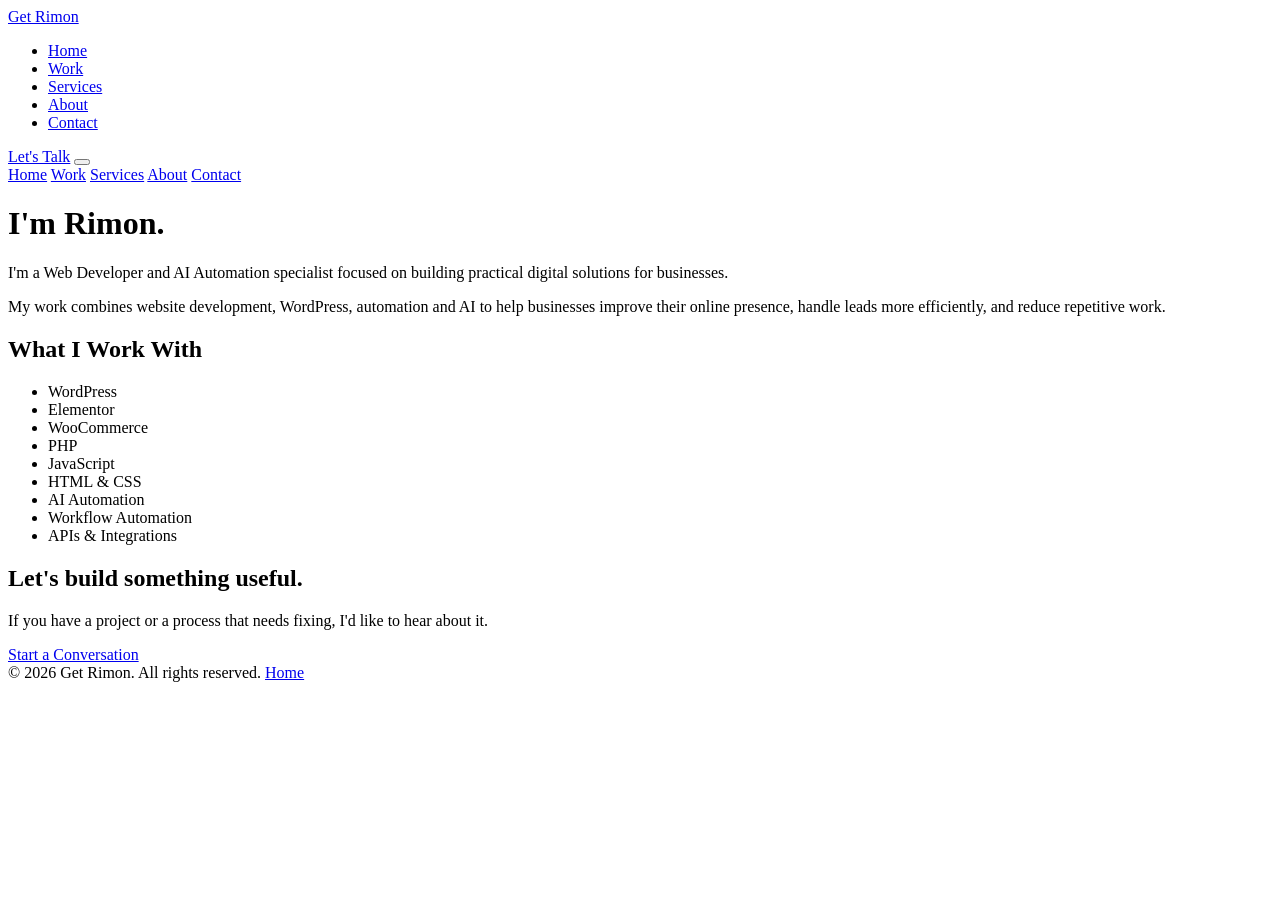
==== about.html @ 4ee2f28f "Add files via upload" ====
<!DOCTYPE html>
<html lang="en">
<head>
<meta charset="UTF-8" />
<meta name="viewport" content="width=device-width, initial-scale=1" />
<title>About — Get Rimon</title>
<meta name="description" content="Web Developer and AI Automation specialist focused on practical digital solutions for businesses." />
<link rel="canonical" href="https://rimon-babu.github.io/about.html" />
<link rel="icon" href="assets/favicon.svg" type="image/svg+xml" />
<link rel="stylesheet" href="css/style.css" />
</head>
<body>

<nav class="nav">
  <div class="nav-inner">
    <a class="brand" href="index.html" data-cfg="brand">Get Rimon</a>
    <ul class="nav-links">
      <li><a href="index.html" data-nav="index.html">Home</a></li>
      <li><a href="work.html" data-nav="work.html">Work</a></li>
      <li><a href="services.html" data-nav="services.html">Services</a></li>
      <li><a href="about.html" data-nav="about.html" class="active">About</a></li>
      <li><a href="contact.html" data-nav="contact.html">Contact</a></li>
    </ul>
    <a class="btn btn-primary nav-cta" href="contact.html">Let's Talk</a>
    <button class="nav-toggle" aria-label="Open menu" aria-expanded="false"><span></span></button>
  </div>
</nav>
<div class="mobile-menu">
  <a href="index.html">Home</a>
  <a href="work.html">Work</a>
  <a href="services.html">Services</a>
  <a href="about.html">About</a>
  <a href="contact.html">Contact</a>
</div>

<header class="page-hero container">
  <h1>I'm Rimon.</h1>
  <p>I'm a Web Developer and AI Automation specialist focused on building practical digital solutions for businesses.</p>
  <p>My work combines website development, WordPress, automation and AI to help businesses improve their online presence, handle leads more efficiently, and reduce repetitive work.</p>
</header>

<section class="section container">
  <div class="section-head reveal">
    <h2>What I Work With</h2>
  </div>
  <ul class="about-list reveal">
    <li>WordPress</li>
    <li>Elementor</li>
    <li>WooCommerce</li>
    <li>PHP</li>
    <li>JavaScript</li>
    <li>HTML & CSS</li>
    <li>AI Automation</li>
    <li>Workflow Automation</li>
    <li>APIs & Integrations</li>
  </ul>
</section>

<section class="section-tight container">
  <div class="cta-band reveal">
    <h2>Let's build something useful.</h2>
    <p>If you have a project or a process that needs fixing, I'd like to hear about it.</p>
    <div class="hero-cta" style="justify-content:center;">
      <a class="btn btn-accent" href="contact.html">Start a Conversation</a>
    </div>
  </div>
</section>

<footer class="footer container">
  <div class="footer-bottom">
    <span>© <span data-year>2026</span> <span data-cfg="brand">Get Rimon</span>. All rights reserved.</span>
    <a href="index.html">Home</a>
  </div>
</footer>

<script src="config/site.js"></script>
<script src="data/projects.js"></script>
<script src="js/main.js"></script>
</body>
</html>
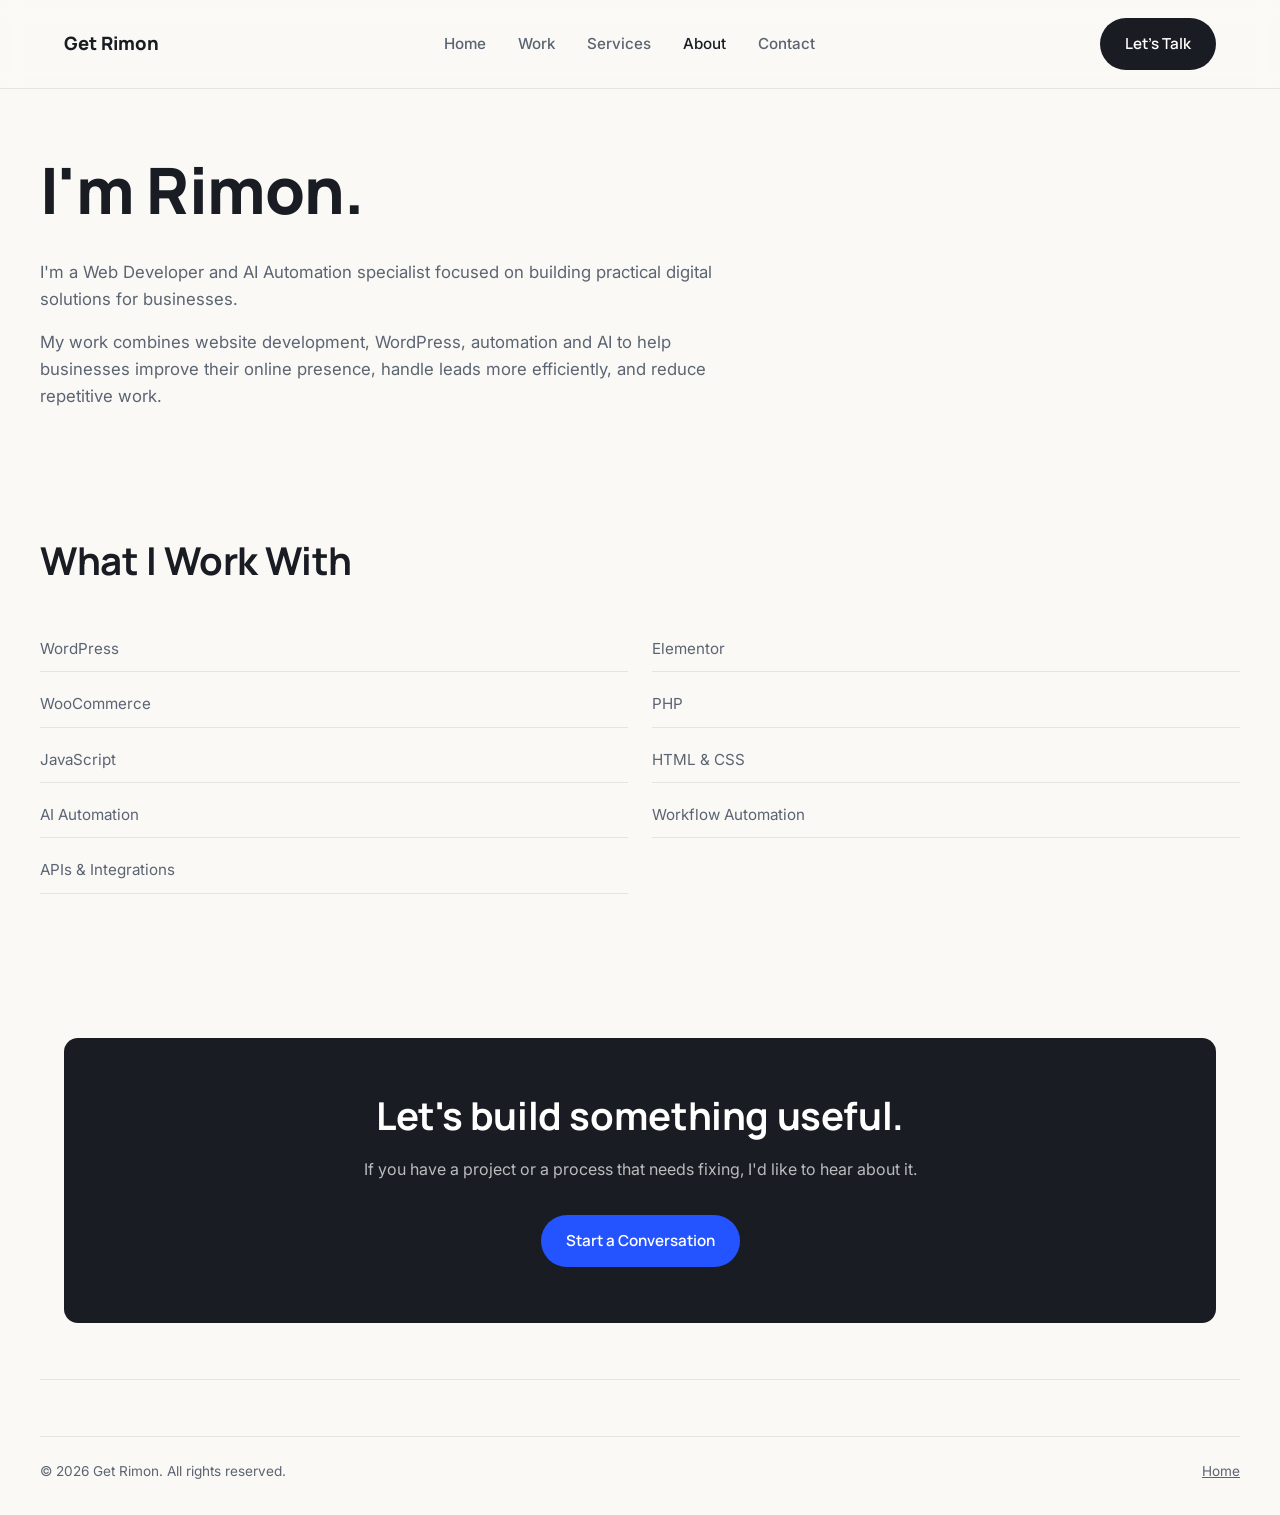
==== commit dbce2bed: "Update website" ====
--- a/about.html
+++ b/about.html
@@ -5,7 +5,7 @@
 <meta name="viewport" content="width=device-width, initial-scale=1" />
 <title>About — Get Rimon</title>
 <meta name="description" content="Web Developer and AI Automation specialist focused on practical digital solutions for businesses." />
-<link rel="canonical" href="https://rimon-babu.github.io/about.html" />
+<link rel="canonical" href="https://getrimon.github.io/about.html" />
 <link rel="icon" href="assets/favicon.svg" type="image/svg+xml" />
 <link rel="stylesheet" href="css/style.css" />
 </head>
--- a/css/style.css
+++ b/css/style.css
@@ -0,0 +1,299 @@
+/* ============================================================
+   GET RIMON — Design tokens
+   Palette: off-white base, soft blue-gray surfaces, single blue accent
+   Type: Manrope (display) / Inter (body)
+   ============================================================ */
+
+@import url("https://fonts.googleapis.com/css2?family=Manrope:wght@500;600;700;800&family=Inter:wght@400;500;600&display=swap");
+
+:root {
+  --bg: #faf9f6;
+  --surface: #eef2f7;
+  --surface-2: #ffffff;
+  --ink: #191d23;
+  --ink-soft: #5b6472;
+  --line: #e2e5e0;
+  --accent: #2454ff;
+  --accent-ink: #ffffff;
+  --radius: 14px;
+  --radius-sm: 8px;
+  --container: 1200px;
+  --font-display: "Manrope", system-ui, sans-serif;
+  --font-body: "Inter", system-ui, sans-serif;
+  --ease: cubic-bezier(0.22, 1, 0.36, 1);
+}
+
+* { box-sizing: border-box; }
+html { scroll-behavior: smooth; }
+@media (prefers-reduced-motion: reduce) {
+  html { scroll-behavior: auto; }
+  * { animation-duration: 0.01ms !important; animation-iteration-count: 1 !important; transition-duration: 0.01ms !important; }
+}
+
+body {
+  margin: 0;
+  background: var(--bg);
+  color: var(--ink);
+  font-family: var(--font-body);
+  font-size: 16px;
+  line-height: 1.6;
+  -webkit-font-smoothing: antialiased;
+}
+
+h1, h2, h3, h4 {
+  font-family: var(--font-display);
+  font-weight: 700;
+  line-height: 1.15;
+  margin: 0 0 0.5em;
+  letter-spacing: -0.01em;
+}
+h1 { font-size: clamp(2.4rem, 5vw, 4rem); font-weight: 800; }
+h2 { font-size: clamp(1.7rem, 3vw, 2.4rem); }
+h3 { font-size: 1.25rem; }
+p { margin: 0 0 1em; color: var(--ink-soft); max-width: 62ch; }
+a { color: inherit; }
+
+:focus-visible {
+  outline: 2px solid var(--accent);
+  outline-offset: 3px;
+  border-radius: 4px;
+}
+
+.container { max-width: var(--container); margin: 0 auto; padding: 0 24px; }
+.section { padding: 88px 0; }
+.section-tight { padding: 56px 0; }
+.section-head { max-width: 640px; margin-bottom: 44px; }
+.section-head p { margin-bottom: 0; }
+
+/* ---------- Buttons ---------- */
+.btn {
+  display: inline-flex;
+  align-items: center;
+  gap: 8px;
+  padding: 13px 24px;
+  border-radius: 999px;
+  font-family: var(--font-display);
+  font-weight: 600;
+  font-size: 0.95rem;
+  text-decoration: none;
+  border: 1px solid transparent;
+  cursor: pointer;
+  transition: transform 0.18s var(--ease), background 0.18s var(--ease), border-color 0.18s var(--ease);
+}
+.btn:hover { transform: translateY(-1px); }
+.btn-primary { background: var(--ink); color: #fff; }
+.btn-primary:hover { background: var(--accent); }
+.btn-secondary { background: transparent; color: var(--ink); border-color: var(--line); }
+.btn-secondary:hover { border-color: var(--ink); }
+.btn-accent { background: var(--accent); color: #fff; }
+.btn-accent:hover { background: #1a3fd6; }
+
+/* ---------- Nav ---------- */
+.nav {
+  position: sticky;
+  top: 0;
+  z-index: 100;
+  background: rgba(250, 249, 246, 0.85);
+  backdrop-filter: blur(10px);
+  border-bottom: 1px solid var(--line);
+}
+.nav-inner {
+  max-width: var(--container);
+  margin: 0 auto;
+  padding: 18px 24px;
+  display: flex;
+  align-items: center;
+  justify-content: space-between;
+}
+.brand { font-family: var(--font-display); font-weight: 800; font-size: 1.15rem; text-decoration: none; color: var(--ink); }
+.nav-links { display: flex; align-items: center; gap: 32px; list-style: none; margin: 0; padding: 0; }
+.nav-links a { text-decoration: none; color: var(--ink-soft); font-weight: 500; font-size: 0.95rem; transition: color 0.15s; }
+.nav-links a:hover, .nav-links a.active { color: var(--ink); }
+.nav-cta { display: none; }
+.nav-toggle {
+  display: flex; background: none; border: 1px solid var(--line); border-radius: 8px;
+  width: 42px; height: 42px; align-items: center; justify-content: center; cursor: pointer;
+}
+.nav-toggle span, .nav-toggle span::before, .nav-toggle span::after {
+  content: ""; display: block; width: 18px; height: 2px; background: var(--ink); position: relative; transition: 0.2s;
+}
+.nav-toggle span::before { position: absolute; top: -6px; }
+.nav-toggle span::after { position: absolute; top: 6px; }
+
+.mobile-menu {
+  display: none;
+  position: fixed; inset: 0; z-index: 99; background: var(--bg);
+  padding: 100px 24px 24px; flex-direction: column; gap: 8px;
+}
+.mobile-menu.open { display: flex; }
+.mobile-menu a {
+  padding: 16px 4px; border-bottom: 1px solid var(--line);
+  text-decoration: none; color: var(--ink); font-family: var(--font-display); font-weight: 600; font-size: 1.2rem;
+}
+
+@media (min-width: 860px) {
+  .nav-toggle { display: none; }
+  .nav-cta { display: inline-flex; }
+}
+@media (max-width: 859px) {
+  .nav-links { display: none; }
+}
+
+/* ---------- Hero ---------- */
+.hero { padding: 72px 0 40px; }
+.hero-eyebrow { color: var(--accent); font-weight: 600; font-size: 0.95rem; margin-bottom: 14px; }
+.hero h1 { max-width: 16ch; }
+.hero-sub { font-size: 1.15rem; max-width: 44ch; margin-top: 18px; }
+.hero-cta { display: flex; gap: 14px; margin-top: 32px; flex-wrap: wrap; }
+
+/* Flow visual: Website -> Lead -> Response -> Follow-up -> Growth */
+.flow {
+  margin-top: 64px;
+  display: flex;
+  align-items: center;
+  gap: 0;
+  flex-wrap: wrap;
+  border: 1px solid var(--line);
+  border-radius: var(--radius);
+  background: var(--surface-2);
+  overflow: hidden;
+}
+.flow-step {
+  flex: 1 1 140px;
+  padding: 22px 18px;
+  font-family: var(--font-display);
+  font-weight: 600;
+  font-size: 0.95rem;
+  border-right: 1px solid var(--line);
+  color: var(--ink-soft);
+  position: relative;
+}
+.flow-step:last-child { border-right: none; color: var(--ink); }
+.flow-step::after {
+  content: "→"; position: absolute; right: -13px; top: 50%; transform: translateY(-50%);
+  color: var(--ink-soft); font-size: 1rem;
+}
+.flow-step:last-child::after { display: none; }
+@media (max-width: 700px) {
+  .flow-step::after { display: none; }
+  .flow-step { border-right: none; border-bottom: 1px solid var(--line); }
+  .flow-step:last-child { border-bottom: none; }
+}
+
+/* ---------- Cards ---------- */
+.grid { display: grid; gap: 24px; }
+.grid-2 { grid-template-columns: repeat(2, 1fr); }
+.grid-3 { grid-template-columns: repeat(3, 1fr); }
+.grid-4 { grid-template-columns: repeat(4, 1fr); }
+@media (max-width: 900px) { .grid-3, .grid-4 { grid-template-columns: repeat(2, 1fr); } }
+@media (max-width: 620px) { .grid-2, .grid-3, .grid-4 { grid-template-columns: 1fr; } }
+
+.card {
+  background: var(--surface-2);
+  border: 1px solid var(--line);
+  border-radius: var(--radius);
+  padding: 28px;
+  transition: border-color 0.2s var(--ease), transform 0.2s var(--ease);
+}
+.card:hover { border-color: var(--accent); }
+.card h3 { margin-bottom: 10px; }
+.card p { margin-bottom: 0; font-size: 0.96rem; }
+
+/* Process steps */
+.process { display: grid; grid-template-columns: repeat(4, 1fr); gap: 0; border-top: 1px solid var(--line); }
+.process-step { padding: 32px 20px 32px 0; border-bottom: 1px solid var(--line); }
+.process-step:not(:last-child) { border-right: 1px solid var(--line); padding-right: 24px; }
+.process-num { font-family: var(--font-display); font-weight: 800; font-size: 1.6rem; color: var(--accent); margin-bottom: 10px; }
+.process-step h3 { font-size: 1.05rem; margin-bottom: 8px; }
+.process-step p { font-size: 0.92rem; }
+@media (max-width: 900px) { .process { grid-template-columns: repeat(2, 1fr); } }
+@media (max-width: 560px) { .process { grid-template-columns: 1fr; } .process-step:not(:last-child) { border-right: none; padding-right: 0; } }
+
+/* Project cards */
+.project-card {
+  display: block; text-decoration: none; color: inherit;
+  border-radius: var(--radius); overflow: hidden;
+  background: var(--surface-2); border: 1px solid var(--line);
+  transition: transform 0.25s var(--ease), border-color 0.25s var(--ease);
+}
+.project-card:hover { transform: translateY(-4px); border-color: var(--accent); }
+.project-thumb { width: 100%; aspect-ratio: 4 / 3; object-fit: cover; background: var(--surface); display: block; }
+.project-body { padding: 22px; }
+.project-cat { color: var(--accent); font-weight: 600; font-size: 0.82rem; margin-bottom: 6px; }
+.project-body h3 { margin-bottom: 6px; font-size: 1.1rem; }
+.project-body p { font-size: 0.92rem; margin-bottom: 0; }
+.project-tech { display: flex; flex-wrap: wrap; gap: 6px; margin-top: 14px; }
+.badge {
+  font-size: 0.78rem; padding: 5px 10px; border-radius: 999px;
+  background: var(--surface); color: var(--ink-soft); border: 1px solid var(--line);
+}
+
+/* ---------- Filters ---------- */
+.filters { display: flex; gap: 10px; flex-wrap: wrap; margin-bottom: 36px; }
+.filter-btn {
+  padding: 9px 18px; border-radius: 999px; border: 1px solid var(--line);
+  background: var(--surface-2); color: var(--ink-soft); font-size: 0.88rem; font-weight: 500;
+  cursor: pointer; transition: 0.15s;
+}
+.filter-btn:hover { border-color: var(--ink); color: var(--ink); }
+.filter-btn.active { background: var(--ink); color: #fff; border-color: var(--ink); }
+
+/* ---------- CTA band ---------- */
+.cta-band {
+  background: var(--ink); color: #fff; border-radius: var(--radius);
+  padding: 56px; text-align: center; margin: 0 24px;
+}
+.cta-band h2, .cta-band p { color: #fff; margin-left: auto; margin-right: auto; }
+.cta-band p { color: rgba(255,255,255,0.7); }
+.cta-band .btn-secondary { border-color: rgba(255,255,255,0.3); color: #fff; }
+.cta-band .btn-secondary:hover { border-color: #fff; }
+
+/* ---------- Footer ---------- */
+.footer { border-top: 1px solid var(--line); padding: 56px 0 32px; }
+.footer-top { display: flex; justify-content: space-between; gap: 32px; flex-wrap: wrap; margin-bottom: 40px; }
+.footer-brand h3 { margin-bottom: 8px; }
+.footer-brand p { max-width: 34ch; margin-bottom: 0; }
+.footer-cols { display: flex; gap: 64px; flex-wrap: wrap; }
+.footer-col h4 { font-family: var(--font-display); font-size: 0.85rem; color: var(--ink-soft); margin-bottom: 14px; }
+.footer-col a { display: block; text-decoration: none; color: var(--ink); margin-bottom: 10px; font-size: 0.95rem; }
+.footer-col a:hover { color: var(--accent); }
+.footer-bottom { border-top: 1px solid var(--line); padding-top: 24px; display: flex; justify-content: space-between; flex-wrap: wrap; gap: 12px; color: var(--ink-soft); font-size: 0.85rem; }
+
+/* ---------- Contact ---------- */
+.contact-grid { display: grid; grid-template-columns: 1fr 1fr; gap: 24px; }
+@media (max-width: 700px) { .contact-grid { grid-template-columns: 1fr; } }
+.contact-card { display: flex; align-items: center; gap: 16px; }
+.contact-icon {
+  width: 46px; height: 46px; border-radius: 12px; background: var(--surface);
+  display: flex; align-items: center; justify-content: center; flex-shrink: 0; font-size: 1.2rem;
+}
+
+/* ---------- Reveal-on-scroll ---------- */
+.reveal { opacity: 0; transform: translateY(16px); transition: opacity 0.6s var(--ease), transform 0.6s var(--ease); }
+.reveal.in { opacity: 1; transform: none; }
+@media (prefers-reduced-motion: reduce) { .reveal { opacity: 1; transform: none; } }
+
+/* ---------- Page hero (inner pages) ---------- */
+.page-hero { padding: 64px 0 24px; }
+.page-hero p { font-size: 1.05rem; }
+
+/* ---------- About ---------- */
+.about-list { list-style: none; padding: 0; margin: 0; display: grid; grid-template-columns: repeat(2, 1fr); gap: 10px 24px; }
+.about-list li { padding: 10px 0; border-bottom: 1px solid var(--line); color: var(--ink-soft); font-size: 0.95rem; }
+@media (max-width: 560px) { .about-list { grid-template-columns: 1fr; } }
+
+/* ---------- Project detail ---------- */
+.detail-hero-img { width: 100%; max-height: 480px; object-fit: cover; border-radius: var(--radius); margin: 24px 0 40px; }
+.detail-meta { display: flex; gap: 24px; color: var(--ink-soft); font-size: 0.9rem; margin-bottom: 8px; }
+.detail-section { margin-bottom: 40px; }
+.detail-section h2 { font-size: 1.4rem; }
+.value-list { list-style: none; padding: 0; margin: 0; }
+.value-list li { padding: 10px 0; border-bottom: 1px solid var(--line); color: var(--ink-soft); }
+.detail-gallery { display: grid; grid-template-columns: repeat(2, 1fr); gap: 16px; }
+.detail-gallery img { width: 100%; border-radius: var(--radius-sm); object-fit: cover; aspect-ratio: 4/3; }
+@media (max-width: 620px) { .detail-gallery { grid-template-columns: 1fr; } }
+.video-wrap { position: relative; padding-top: 56.25%; border-radius: var(--radius); overflow: hidden; margin-bottom: 40px; }
+.video-wrap iframe, .video-wrap video { position: absolute; inset: 0; width: 100%; height: 100%; }
+
+/* utility */
+.empty-state { text-align: center; padding: 80px 0; color: var(--ink-soft); }
